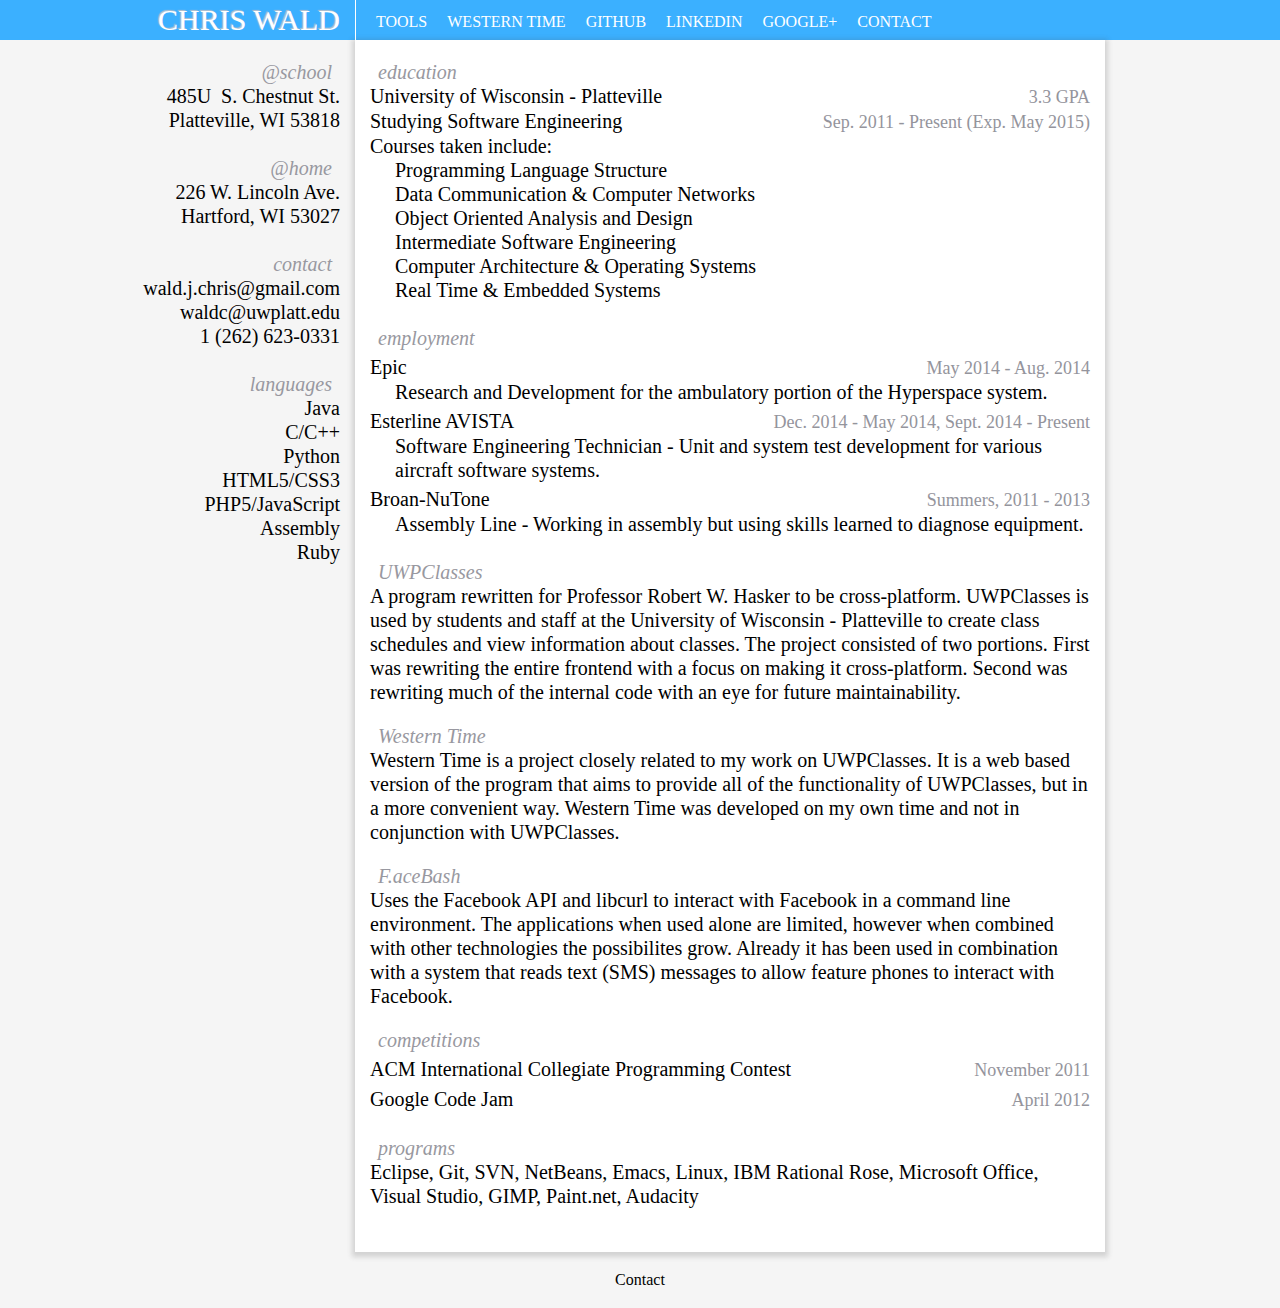
==== resume.html @ 4a400ff7 "Updated bf interpreter." ====
<!DOCTYPE html>

<html>
	<head>
		<title>Chris Wald</title>
		<link rel="stylesheet" href="style/style.css" type="text/css">
		<script type="text/javascript">
		var _gaq = _gaq || [];
		_gaq.push(['_setAccount', 'UA-33980453-1']);
		_gaq.push(['_trackPageview']);

		(function() {
		var ga = document.createElement('script'); ga.type = 'text/javascript'; ga.async = true;
		ga.src = ('https:' == document.location.protocol ? 'https://ssl' : 'http://www') + '.google-analytics.com/ga.js';
		var s = document.getElementsByTagName('script')[0]; s.parentNode.insertBefore(ga, s);
		})();
		</script>
	</head>

	<body>
		<div class="header">
			<div class="wrapper">
				<a class="name" href="index.html">Chris Wald</a>
				<ul class="menu">
					<li onclick="location.href='tools.html'">Tools</li>
					<li onclick="location.href='http://westerntime.chriswald.com'">Western Time</li>
					<li onclick="location.href='http://github.com/chriswald'">GitHub</li>
					<li onclick="location.href='http://www.linkedin.com/in/christopherwald'">LinkedIn</li>
					<li onclick="location.href='https://plus.google.com/u/0/107886694425709998733/about'">Google+</li>
					<li onclick="location.href='mailto:wald.j.chris@gmail.com'">Contact</li>
				</ul>
			</div>
		</div>

		<div class="body">
			<table>
				<tr>
					<td class="col1">
						<h2><a href="https://www.google.com/maps/place/485+S+Chestnut+St,+Platteville,+WI+53818/@42.7299405,-90.4824528,17z/data=!3m1!4b1!4m2!3m1!1s0x87fd250c2211d3c9:0xd3479a0114852129" title="Platteville Map" target="_blank" style="color:inherit;">@school</a></h2>
						485U&nbsp;&nbsp;S. Chestnut St.<br/>
						Platteville, WI 53818<br/>
						<br/>
						<h2><a href="https://www.google.com/maps/preview#!q=226+W+Lincoln+Ave%2C+Hartford%2C+WI&data=!4m11!1m10!2i24!4m8!1m3!1d3640!2d-88.382485!3d43.311374!3m2!1i1280!2i963!4f13.1" title="Hartford Map" target="_blank" style="color:inherit;">@home</a></h2>
						226 W. Lincoln Ave.<br/>
						Hartford, WI 53027<br/>
						<br/>
						<h2>contact</h2>
						<a href="mailto:wald.j.chris@gmail.com" title="Personal Email">wald.j.chris@gmail.com</a><br/>
						<a href="mailto:waldc@uwplatt.edu" title="School Email">waldc@uwplatt.edu</a><br/>
						1 (262) 623-0331<br/><br/>
						<h2>languages</h2>
						Java<br/>
						C/C++<br/>
						Python<br/>
						HTML5/CSS3<br/>
						PHP5/JavaScript<br/>
						Assembly<br/>
						Ruby<br/>
					</td>
					<td class="col2">
						<h2 id="education">education</h2>
						<table>
							<tr>
								<td>University of Wisconsin - Platteville</td>
								<td class="date">3.3 GPA</td>
							</tr>
							<tr>
								<td>Studying Software Engineering</td>
								<td class="date">Sep. 2011 - Present (Exp. May 2015)</td>
							</tr>
						</table>
						<div class="classes">
							<div>Courses taken include:</div>
							<div class="indent">
								Programming Language Structure<br/>
								Data Communication &amp; Computer Networks<br/>
								Object Oriented Analysis and Design<br/>
								Intermediate Software Engineering<br/>
								Computer Architecture &amp; Operating Systems<br/>
								Real Time &amp; Embedded Systems<br/>
							</div>
						</div>
						<br />

						<div id="employment-section">
							<h2 id="employment">employment</h2>
							<table>
								<tr>
									<th><a href="http://www.epic.com" title="Epic Systems Home">Epic</a></th>
									<th><div class="date">May 2014 - Aug. 2014</div></th>
								</tr>
							</table>
							<div class="indent">Research and Development for the ambulatory portion of the Hyperspace system.</div>
							<table>
								<tr>
									<th><a href="http://www.esterline.com/controlsystems/AVISTA/Profile/Overview.aspx" title="Esterline AVISTA Home">Esterline AVISTA</a></th>
									<th><div class="date">Dec. 2014 - May 2014, Sept. 2014 - Present</div></th>
								</tr>
							</table>
							<div class="indent">Software Engineering Technician - Unit and system test development for various aircraft software systems.</div>
							<table>
								<tr>
									<th><a href="http://www.broan-nutone.com" title="Broan-NuTone Home" target="_blank">Broan-NuTone</a></th>
									<th><div class="date">Summers, 2011 - 2013</div></th>
								</tr>
							</table>
							<div class="indent">Assembly Line - Working in assembly but using skills learned to diagnose equipment.</div>
							<br />
						</div>

						<div id="projects-section">
							<div id="uwpclasses" class="project">
								<h2><a href="http://www.uwplatt.edu/csse/tools/uwpclasses" target="_blank">UWPClasses</a></h2>
								<div>A program rewritten for Professor Robert W. Hasker to be cross-platform. UWPClasses is used by students and staff at the University of Wisconsin - Platteville to create class schedules and view information about classes. The project consisted of two portions. First was rewriting the entire frontend with a focus on making it cross-platform. Second was rewriting much of the internal code with an eye for future maintainability.</div>
							</div>

							<div id="westerntime" class="project">
								<h2><a href="http://westerntime.chriswald.com" target="_blank">Western Time</a></h2>
								<div>Western Time is a project closely related to my work on UWPClasses. It is a web based version of the program that aims to provide all of the functionality of UWPClasses, but in a more convenient way. Western Time was developed on my own time and not in conjunction with UWPClasses.</div>
							</div>

							<div id="facebash" class="project">
								<h2><a href="https://github.com/chriswald/FaceBash" title="F.aceBash on GitHub" target="_blank">F.aceBash</a></h2>
								<div>Uses the Facebook API and libcurl to interact with Facebook in a command line environment. The applications when used alone are limited, however when combined with other technologies the possibilites grow. Already it has been used in combination with a system that reads text (SMS) messages to allow feature phones to interact with Facebook.</div>
							</div>
						</div>

						<h2>competitions</h2>
						<table>
							<tr>
								<td>ACM International Collegiate Programming Contest</td>
								<td><div class="date">November 2011</div></td>
							</tr>
							<tr>
								<td>Google Code Jam</td>
								<td><div class="date">April 2012</div></td>
							</tr>
						</table>
						<br />
						<table>
							<tr>
								<th><h2 id="progrmas">programs</h2></th>
							</tr>
							<tr>
								<td>Eclipse, Git, SVN, NetBeans, Emacs, Linux, IBM Rational Rose, Microsoft Office, Visual Studio, GIMP, Paint.net, Audacity</td>
							</tr>
						</table>
						<br />

						<div id="certifications-section" class="hidden">
							<h2 id="certification" class="hidden">certifications</h2>
							<table>
								<tr>
									<td>American Red Cross:</td>
									<td></td>
								</tr>
								<tr>
									<td>Adult and Child CPR/AED</td>
									<td><div class="date">April 2013 - April 2015</div></td>
								</tr>
								<tr>
									<td>Lifeguarding/First Aid</td>
									<td><div class="date">July 2011 - July 2014</div></td>
								</tr>
							</table>
						</div>
					</td>
				</tr>
			</table>
		</div>
		<div class="footer">
			<a href="mailto:wald.j.chris@gmail.com">Contact</a>
		</div>
	</body>
</html>
---- style/style.css ----
html, body, div, span, applet, object, iframe,
h1, h2, h3, h4, h5, h6, p, blockquote, pre,
a, abbr, acronym, address, big, cite, code,
del, dfn, em, img, ins, kbd, q, s, samp,
small, strike, strong, sub, sup, tt, var,
b, u, i, center,
dl, dt, dd, ol, ul, li,
fieldset, form, label, legend,
table, caption, tbody, tfoot, thead, tr, th, td,
article, aside, canvas, details, embed, 
figure, figcaption, footer, header, hgroup, 
menu, nav, output, ruby, section, summary,
time, mark, audio, video {
    margin: 0;
    padding: 0;
    border: 0;
    font-size: 100%;
    font: inherit;
    vertical-align: baseline;
}
/* HTML5 display-role reset for older browsers */
article, aside, details, figcaption, figure, 
footer, header, hgroup, menu, nav, section {
    display: block;
}
body {
    line-height: 1;
}
ol, ul {
    list-style: none;
}
blockquote, q {
    quotes: none;
}
blockquote:before, blockquote:after,
q:before, q:after {
    content: '';
    content: none;
}
table {
    border-collapse: collapse;
    border-spacing: 0;
}

/******************************************
 The start of my stuff.
******************************************/
:root {
   background: whiteSmoke;
   font-family:'Corbel', serif;
}

body {
   background-color: whiteSmoke;
   background-repeat: repeat-y;
   background-position: left top;
   background-size: 100%;
   height: inherit;
}

a, a:active, a:visited{
    text-decoration: none;
    color: inherit;
}

.body a:hover {
    text-decoration: underline;
}

.col2 table {
    width: 100%;
}

.col2 tr td{
    padding: 0px 0px 0px 0px;
}

.classes tr td {
    padding-left: 20px;
}

.classes tr td em {
    color: black;
    text-decoration: underline;
}

.indent {
    padding-left: 25px;
}

.project {
    margin-bottom: 20px;
}

.date{
    text-align: right;
    color: #94949c;
    font-size: 18px;
    padding-top: 6px;
}

th {
    text-align: left;
}

.description {
    padding-left: 20px;
}

h2 {
    font-style: italic;
    color: #9898a0;
}

.header {
    background: #3bb0ff;
    height: 40px;
    line-height: 40px;
    width: 100%;
    text-transform: uppercase;
    top: 0;
    left: 0;
}

.wrapper {
    color: white;
    width: 1080px; /*1100px;*/
    margin: 0px auto;
}

.name {
    font-size: 30px;
    text-shadow: -1px -1px 1px #c0c0c8;
    text-align: right;
    width: 240px;
    float: left;
    padding-right: 15px;
}

@media screen {
    .name {
        color: white;
    }
}

.header .wrapper .menu {
    float: left;
    border-left: 1px solid white;
    padding-left: 10px;
}

.header .wrapper .menu li {
    float: left;
    padding-left: 10px;
    padding-right: 10px;
    cursor: pointer;
    border-top: 3px solid #3bb0ff;
    line-height: 37px;
    
    -webkit-transition: all 0.2s ease-in;
    -moz-transition: all 0.2s ease-in;
    -o-transition: all 0.2s ease-in;
}

.header .wrapper .menu li:hover {
    border-top: 3px solid white;
}

.body {
    color: black;
    width: 1080px; /*1100px;*/
    margin: 0px auto 0px auto;
    font-size: 20px;
    line-height: 24px;
    height: inherit;
}

.body table {
    height: inherit;
}

.body table table {
    margin-top: 0px;
}

.body td {
    padding-left: 15px;
    padding-right: 15px;
    padding-top: 20px;
    padding-bottom: 20px;
}

.body .col1 {
    width: 225px; /*320px;*/
    text-align: right;
}

.body .col1 h2 {
    padding-right: 5px;
    border-right: 3px solid whiteSmoke;

    -webkit-transition: all 0.2s ease-in;
    -moz-transition: all 0.2s ease-in;
    -o-transition: all 0.2s ease-in;
}

.body .col1 h2:hover {
    border-right: 3px solid #3bb0ff;
}

.body .col2 {
    background-color: white;
    width: 720px;
    
    -webkit-box-shadow: 0px 2px 5px 3px rgba(75, 75, 75, 0.2);
    -moz-box-shadow: 0px 2px 5px 3px rgba(75, 75, 75, 0.2);
    box-shadow: 0px 2px 5px 3px rgba(75, 75, 75, 0.2);
}

.body .col2 h2 {
    padding-left: 5px;
    border-left: 3px solid white;

    -webkit-transition: all 0.2s ease-in;
    -moz-transition: all 0.2s ease-in;
    -o-transition: all 0.2s ease-in;
}

.body .col2 h2:hover {
    border-left: 3px solid #3bb0ff;
}

.body .col2 p {
    padding-bottom: 20px;
}

.social {
    padding-left: 20px;
}

.footer {
    background: whiteSmoke;
    text-align: center;
    margin-top: 20px;
    margin-bottom: 20px;
}

.footer a {
    border-bottom: 3px solid whiteSmoke;

    -webkit-transition: all 0.2s ease-in;
    -moz-transition: all 0.2s ease-in;
    -o-transition: all 0.2s ease-in;
}

.footer a:hover {
    border-bottom: 3px solid #3bb0ff;
}

.hidden {
    display: none;
}

@media print {
    .name {
        color: black;
        text-shadow: none;
    }

    .menu {
        display: none;
    }

    .footer {
        display: none;
    }

    .col2 {
        -webkit-box-shadow: none;
        -moz-box-shadow: none;
        box-shadow: none;
    }

    h2 h2:hover {
        border: none;
    }

    #date {
        display: none;
    }

    .header {
        background-color: none;
    }
}
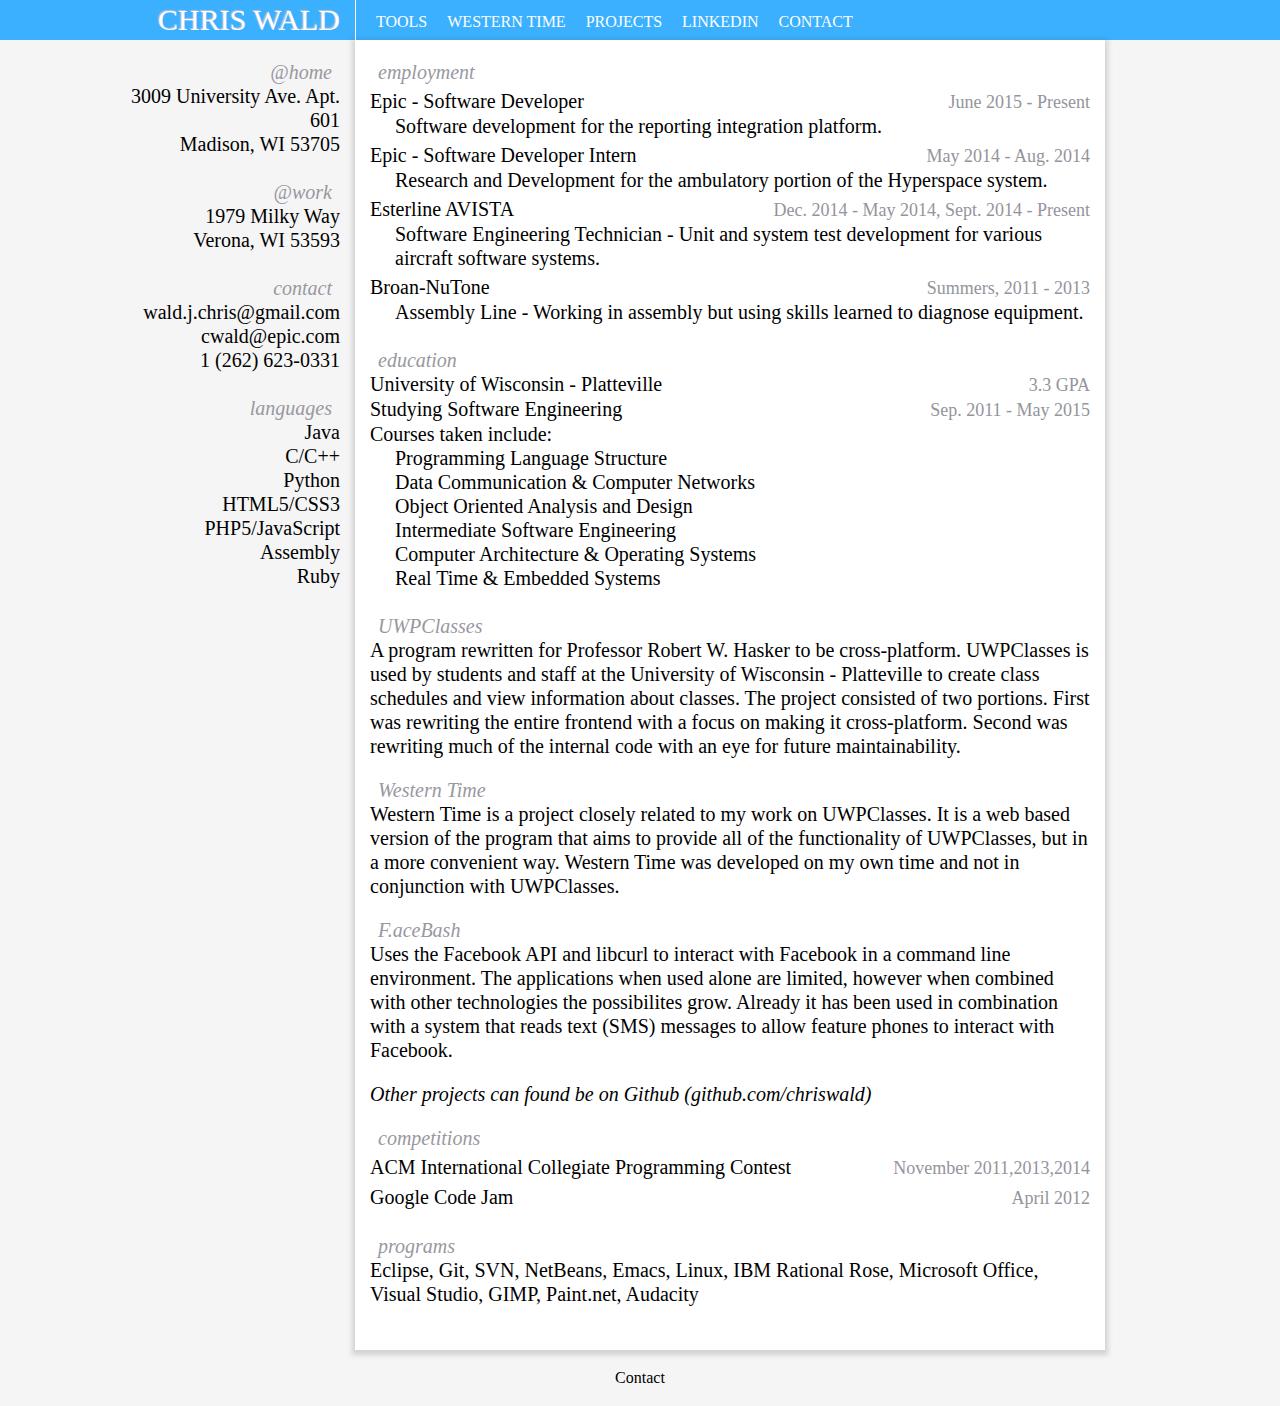
==== commit dbd5fadb: "Fix links to personal projects" ====
--- a/resume.html
+++ b/resume.html
@@ -4,29 +4,17 @@
 	<head>
 		<title>Chris Wald</title>
 		<link rel="stylesheet" href="style/style.css" type="text/css">
-		<script type="text/javascript">
-		var _gaq = _gaq || [];
-		_gaq.push(['_setAccount', 'UA-33980453-1']);
-		_gaq.push(['_trackPageview']);
-
-		(function() {
-		var ga = document.createElement('script'); ga.type = 'text/javascript'; ga.async = true;
-		ga.src = ('https:' == document.location.protocol ? 'https://ssl' : 'http://www') + '.google-analytics.com/ga.js';
-		var s = document.getElementsByTagName('script')[0]; s.parentNode.insertBefore(ga, s);
-		})();
-		</script>
 	</head>
 
 	<body>
 		<div class="header">
 			<div class="wrapper">
-				<a class="name" href="index.html">Chris Wald</a>
+				<a class="name" href="index.php">Chris Wald</a>
 				<ul class="menu">
 					<li onclick="location.href='tools.html'">Tools</li>
 					<li onclick="location.href='http://westerntime.chriswald.com'">Western Time</li>
-					<li onclick="location.href='http://github.com/chriswald'">GitHub</li>
+				<li onclick="location.href='https://gogs.chriswald.com/chriswald'">Projects</li>
 					<li onclick="location.href='http://www.linkedin.com/in/christopherwald'">LinkedIn</li>
-					<li onclick="location.href='https://plus.google.com/u/0/107886694425709998733/about'">Google+</li>
 					<li onclick="location.href='mailto:wald.j.chris@gmail.com'">Contact</li>
 				</ul>
 			</div>
@@ -36,17 +24,17 @@
 			<table>
 				<tr>
 					<td class="col1">
-						<h2><a href="https://www.google.com/maps/place/485+S+Chestnut+St,+Platteville,+WI+53818/@42.7299405,-90.4824528,17z/data=!3m1!4b1!4m2!3m1!1s0x87fd250c2211d3c9:0xd3479a0114852129" title="Platteville Map" target="_blank" style="color:inherit;">@school</a></h2>
-						485U&nbsp;&nbsp;S. Chestnut St.<br/>
-						Platteville, WI 53818<br/>
+						<h2><a href="https://www.google.com/maps/place/Shorewood+House+Apartments,+3009+University+Ave,+Madison,+WI+53705/@43.0749132,-89.4421309,17z/data=!3m1!4b1!4m2!3m1!1s0x8807ac5dc2414619:0x7f46d7955d93a359" title="Madison Map" target="_blank" style="color:inherit;">@home</a></h2>
+						3009 University Ave. Apt. 601<br/>
+						Madison, WI 53705<br/>
 						<br/>
-						<h2><a href="https://www.google.com/maps/preview#!q=226+W+Lincoln+Ave%2C+Hartford%2C+WI&data=!4m11!1m10!2i24!4m8!1m3!1d3640!2d-88.382485!3d43.311374!3m2!1i1280!2i963!4f13.1" title="Hartford Map" target="_blank" style="color:inherit;">@home</a></h2>
-						226 W. Lincoln Ave.<br/>
-						Hartford, WI 53027<br/>
+						<h2><a href="https://www.google.com/maps/place/1979+Milky+Way,+Verona,+WI+53593/@42.9910986,-89.5674219,17z/data=!3m1!4b1!4m2!3m1!1s0x8807ba92ea773439:0xb12b0f6f025197c5" title="Verona Map" target="_blank" style="color:inherit;">@work</a></h2>
+						1979 Milky Way<br/>
+						Verona, WI 53593<br/>
 						<br/>
 						<h2>contact</h2>
 						<a href="mailto:wald.j.chris@gmail.com" title="Personal Email">wald.j.chris@gmail.com</a><br/>
-						<a href="mailto:waldc@uwplatt.edu" title="School Email">waldc@uwplatt.edu</a><br/>
+						<a href="mailto:cwald@epic.com" title="Work Email">cwald@epic.com</a><br/>
 						1 (262) 623-0331<br/><br/>
 						<h2>languages</h2>
 						Java<br/>
@@ -58,35 +46,18 @@
 						Ruby<br/>
 					</td>
 					<td class="col2">
-						<h2 id="education">education</h2>
-						<table>
-							<tr>
-								<td>University of Wisconsin - Platteville</td>
-								<td class="date">3.3 GPA</td>
-							</tr>
-							<tr>
-								<td>Studying Software Engineering</td>
-								<td class="date">Sep. 2011 - Present (Exp. May 2015)</td>
-							</tr>
-						</table>
-						<div class="classes">
-							<div>Courses taken include:</div>
-							<div class="indent">
-								Programming Language Structure<br/>
-								Data Communication &amp; Computer Networks<br/>
-								Object Oriented Analysis and Design<br/>
-								Intermediate Software Engineering<br/>
-								Computer Architecture &amp; Operating Systems<br/>
-								Real Time &amp; Embedded Systems<br/>
-							</div>
-						</div>
-						<br />
-
 						<div id="employment-section">
 							<h2 id="employment">employment</h2>
 							<table>
 								<tr>
-									<th><a href="http://www.epic.com" title="Epic Systems Home">Epic</a></th>
+									<th><a href="http://www.epic.com" title="Epic Systems Home">Epic - Software Developer</a></th>
+									<th><div class="date">June 2015 - Present</div></th>
+								</tr>
+							</table>
+							<div class="indent">Software development for the reporting integration platform.</div>
+							<table>
+								<tr>
+									<th><a href="http://www.epic.com" title="Epic Systems Home">Epic - Software Developer Intern</a></th>
 									<th><div class="date">May 2014 - Aug. 2014</div></th>
 								</tr>
 							</table>
@@ -108,6 +79,32 @@
 							<br />
 						</div>
 
+						<div id="education-section">
+							<h2 id="education">education</h2>
+							<table>
+								<tr>
+									<td>University of Wisconsin - Platteville</td>
+									<td class="date">3.3 GPA</td>
+								</tr>
+								<tr>
+									<td>Studying Software Engineering</td>
+									<td class="date">Sep. 2011 -  May 2015</td>
+								</tr>
+							</table>
+							<div class="classes">
+								<div>Courses taken include:</div>
+								<div class="indent">
+									Programming Language Structure<br/>
+									Data Communication &amp; Computer Networks<br/>
+									Object Oriented Analysis and Design<br/>
+									Intermediate Software Engineering<br/>
+									Computer Architecture &amp; Operating Systems<br/>
+									Real Time &amp; Embedded Systems<br/>
+								</div>
+							</div>
+							<br />
+						</div>
+
 						<div id="projects-section">
 							<div id="uwpclasses" class="project">
 								<h2><a href="http://www.uwplatt.edu/csse/tools/uwpclasses" target="_blank">UWPClasses</a></h2>
@@ -123,29 +120,32 @@
 								<h2><a href="https://github.com/chriswald/FaceBash" title="F.aceBash on GitHub" target="_blank">F.aceBash</a></h2>
 								<div>Uses the Facebook API and libcurl to interact with Facebook in a command line environment. The applications when used alone are limited, however when combined with other technologies the possibilites grow. Already it has been used in combination with a system that reads text (SMS) messages to allow feature phones to interact with Facebook.</div>
 							</div>
+							<p style="font-style:italic;">Other projects can found be on Github (<a href="https://github.com/chriswald" target="_blank">github.com/chriswald</a>)</p>
 						</div>
 
-						<h2>competitions</h2>
-						<table>
-							<tr>
-								<td>ACM International Collegiate Programming Contest</td>
-								<td><div class="date">November 2011</div></td>
-							</tr>
-							<tr>
-								<td>Google Code Jam</td>
-								<td><div class="date">April 2012</div></td>
-							</tr>
-						</table>
-						<br />
-						<table>
-							<tr>
-								<th><h2 id="progrmas">programs</h2></th>
-							</tr>
-							<tr>
-								<td>Eclipse, Git, SVN, NetBeans, Emacs, Linux, IBM Rational Rose, Microsoft Office, Visual Studio, GIMP, Paint.net, Audacity</td>
-							</tr>
-						</table>
-						<br />
+						<div id="competitions-sections">
+							<h2 id="competitions">competitions</h2>
+							<table>
+								<tr>
+									<td>ACM International Collegiate Programming Contest</td>
+									<td><div class="date">November 2011,2013,2014</div></td>
+								</tr>
+								<tr>
+									<td>Google Code Jam</td>
+									<td><div class="date">April 2012</div></td>
+								</tr>
+							</table>
+							<br />
+							<table>
+								<tr>
+									<th><h2 id="progrmas">programs</h2></th>
+								</tr>
+								<tr>
+									<td>Eclipse, Git, SVN, NetBeans, Emacs, Linux, IBM Rational Rose, Microsoft Office, Visual Studio, GIMP, Paint.net, Audacity</td>
+								</tr>
+							</table>
+							<br />
+						</div>
 
 						<div id="certifications-section" class="hidden">
 							<h2 id="certification" class="hidden">certifications</h2>
@@ -172,4 +172,4 @@
 			<a href="mailto:wald.j.chris@gmail.com">Contact</a>
 		</div>
 	</body>
-</html>+</html>
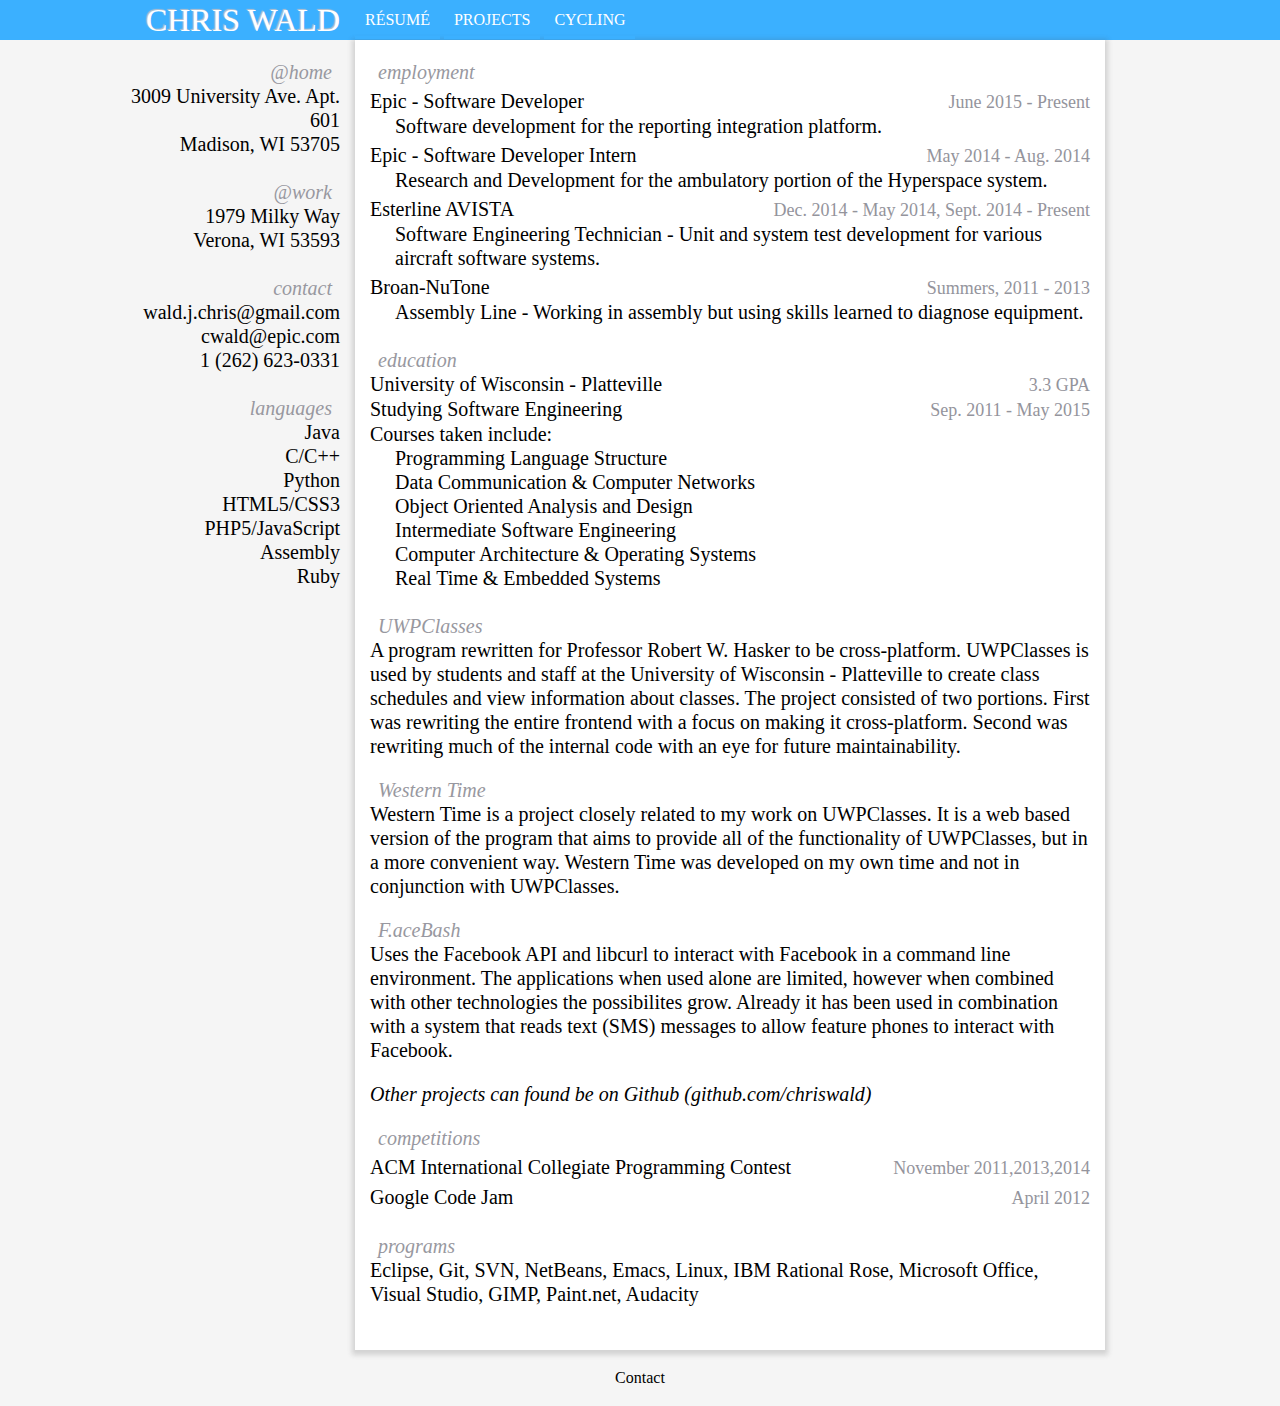
==== commit a3328ce8: "Housekeeping" ====
--- a/resume.html
+++ b/resume.html
@@ -10,13 +10,10 @@
 		<div class="header">
 			<div class="wrapper">
 				<a class="name" href="index.php">Chris Wald</a>
-				<ul class="menu">
-					<li onclick="location.href='tools.html'">Tools</li>
-					<li onclick="location.href='http://westerntime.chriswald.com'">Western Time</li>
-				<li onclick="location.href='https://gogs.chriswald.com/chriswald'">Projects</li>
-					<li onclick="location.href='http://www.linkedin.com/in/christopherwald'">LinkedIn</li>
-					<li onclick="location.href='mailto:wald.j.chris@gmail.com'">Contact</li>
-				</ul>
+				
+				<a href="resume.html"><div class="menulink">R&eacute;sum&eacute;</div></a>
+				<a href="https://gogs.chriswald.com/chriswald"><div class="menulink">Projects</div></a>
+				<a href="https://www.strava.com/athletes/chriswald"><div class="menulink">Cycling</div></a>
 			</div>
 		</div>
 
--- a/style/style.css
+++ b/style/style.css
@@ -124,12 +124,12 @@
 
 .wrapper {
     color: white;
-    width: 1080px; /*1100px;*/
+    width: 1080px;
     margin: 0px auto;
 }
 
 .name {
-    font-size: 30px;
+    font-size: 2em;
     text-shadow: -1px -1px 1px #c0c0c8;
     text-align: right;
     width: 240px;
@@ -143,27 +143,29 @@
     }
 }
 
-.header .wrapper .menu {
-    float: left;
-    border-left: 1px solid white;
-    padding-left: 10px;
-}
-
-.header .wrapper .menu li {
-    float: left;
+.menulink
+{
+	color: white;
+	text-decoration: none;
+	
+	display: inline-block;
+	vertical-align: middle;
+	
     padding-left: 10px;
     padding-right: 10px;
-    cursor: pointer;
     border-top: 3px solid #3bb0ff;
-    line-height: 37px;
+    border-bottom: 3px solid #3bb0ff;
+    line-height: 2em;
+	margin-top: -3px;
     
     -webkit-transition: all 0.2s ease-in;
     -moz-transition: all 0.2s ease-in;
     -o-transition: all 0.2s ease-in;
 }
 
-.header .wrapper .menu li:hover {
+.menulink:hover {
     border-top: 3px solid white;
+    border-bottom: 3px solid white;
 }
 
 .body {
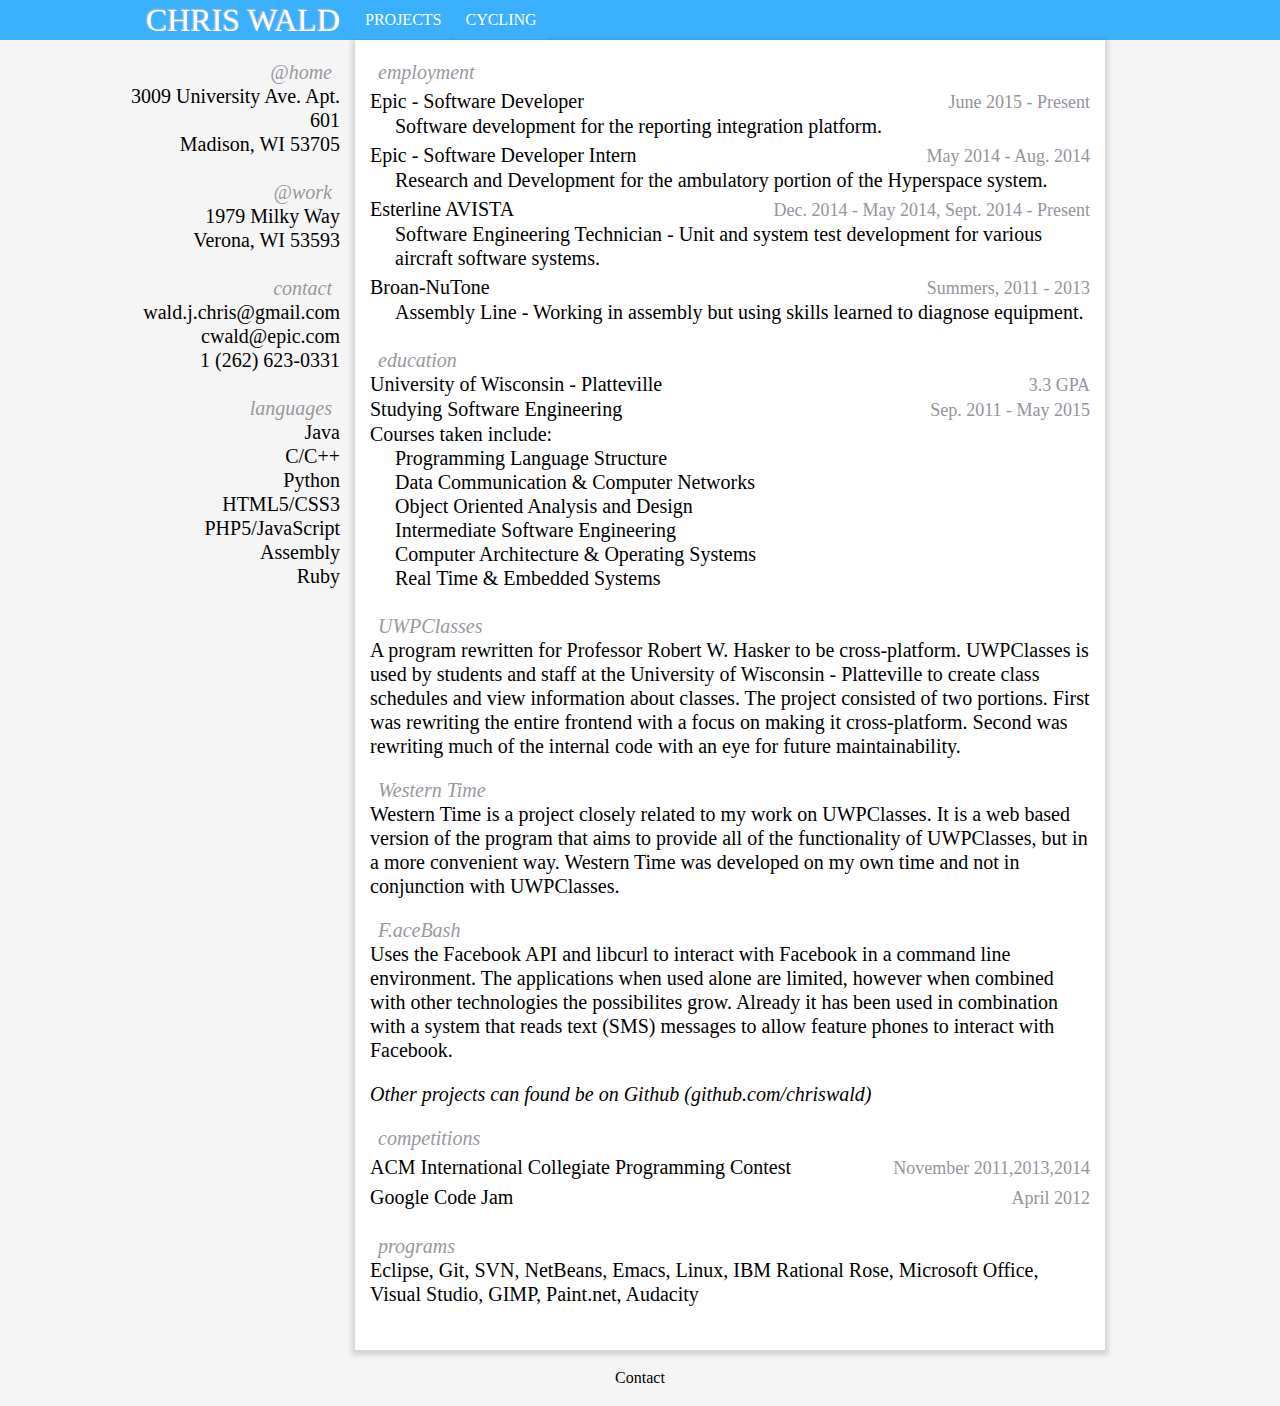
==== commit 273f07ea: "The resume doesn't need a menu link to itself" ====
--- a/resume.html
+++ b/resume.html
@@ -9,9 +9,8 @@
 	<body>
 		<div class="header">
 			<div class="wrapper">
-				<a class="name" href="index.php">Chris Wald</a>
+				<a class="name" href="/">Chris Wald</a>
 				
-				<a href="resume.html"><div class="menulink">R&eacute;sum&eacute;</div></a>
 				<a href="https://gogs.chriswald.com/chriswald"><div class="menulink">Projects</div></a>
 				<a href="https://www.strava.com/athletes/chriswald"><div class="menulink">Cycling</div></a>
 			</div>
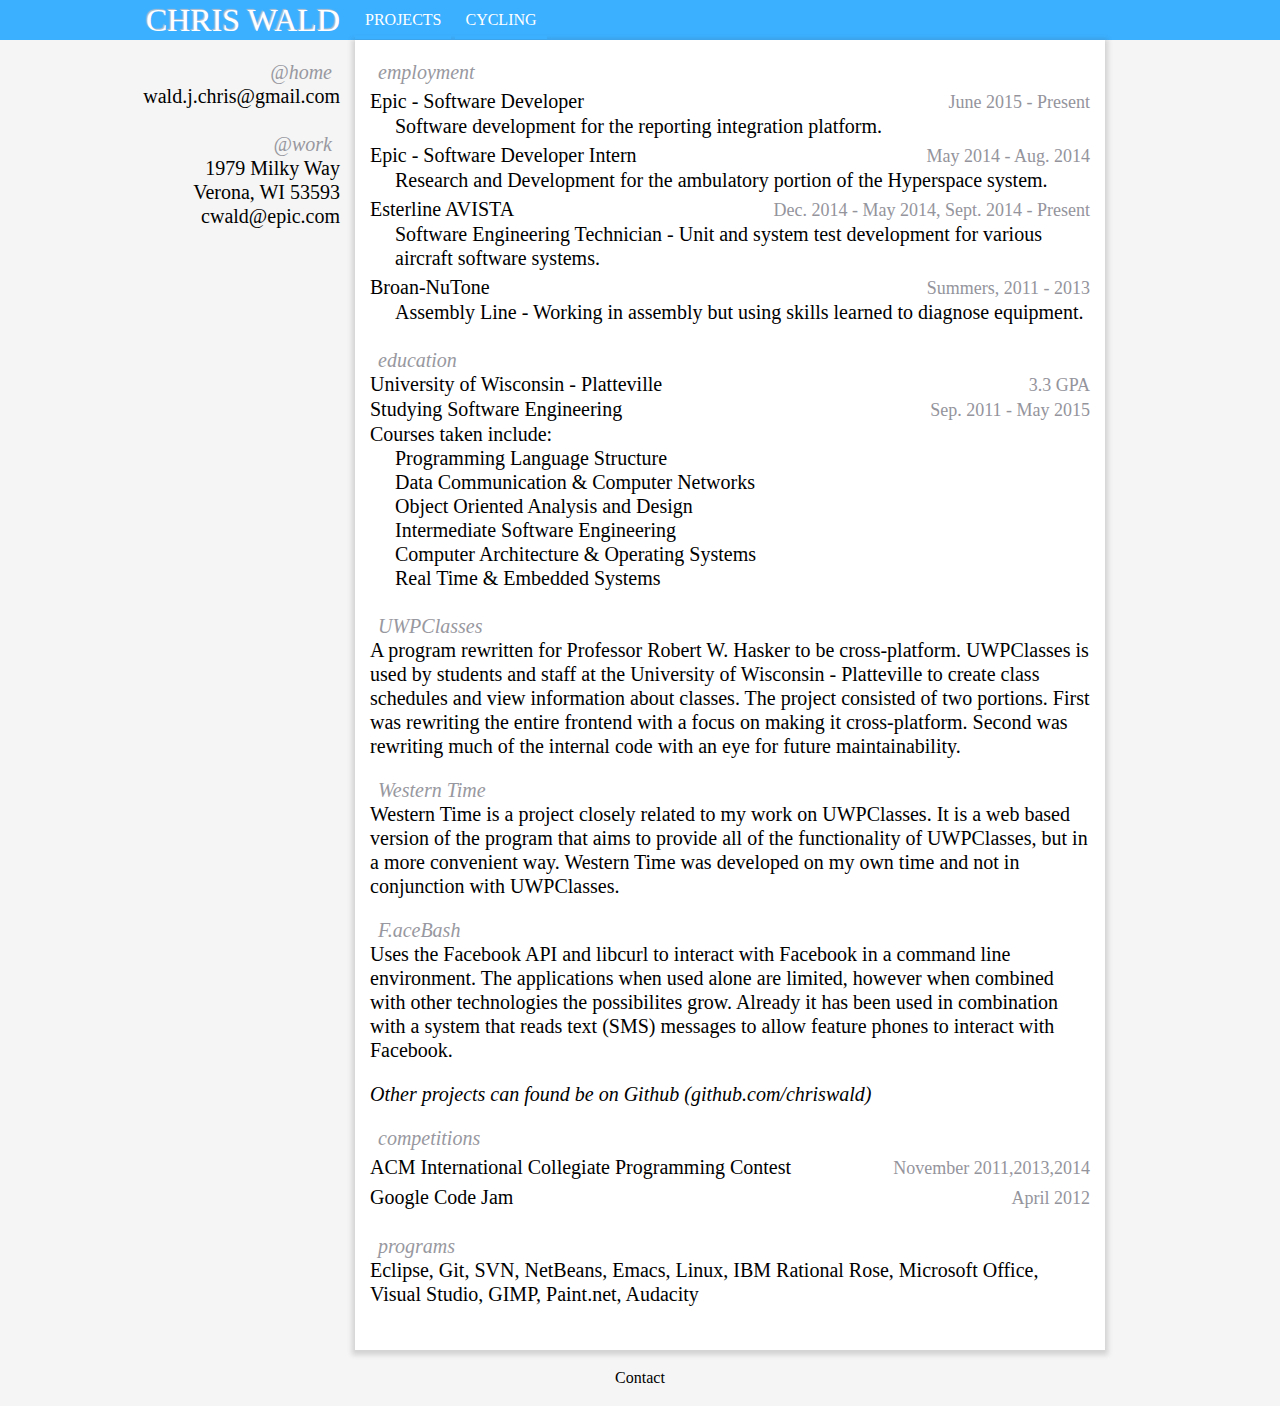
==== commit 85f88a71: "Remove outdated contact info" ====
--- a/resume.html
+++ b/resume.html
@@ -20,26 +20,14 @@
 			<table>
 				<tr>
 					<td class="col1">
-						<h2><a href="https://www.google.com/maps/place/Shorewood+House+Apartments,+3009+University+Ave,+Madison,+WI+53705/@43.0749132,-89.4421309,17z/data=!3m1!4b1!4m2!3m1!1s0x8807ac5dc2414619:0x7f46d7955d93a359" title="Madison Map" target="_blank" style="color:inherit;">@home</a></h2>
-						3009 University Ave. Apt. 601<br/>
-						Madison, WI 53705<br/>
+						<h2>@home</h2>
+						<a href="mailto:wald.j.chris@gmail.com" title="Personal Email">wald.j.chris@gmail.com</a><br/>
 						<br/>
 						<h2><a href="https://www.google.com/maps/place/1979+Milky+Way,+Verona,+WI+53593/@42.9910986,-89.5674219,17z/data=!3m1!4b1!4m2!3m1!1s0x8807ba92ea773439:0xb12b0f6f025197c5" title="Verona Map" target="_blank" style="color:inherit;">@work</a></h2>
 						1979 Milky Way<br/>
 						Verona, WI 53593<br/>
+						<a href="mailto:cwald@epic.com" title="Work Email">cwald@epic.com</a><br/>
 						<br/>
-						<h2>contact</h2>
-						<a href="mailto:wald.j.chris@gmail.com" title="Personal Email">wald.j.chris@gmail.com</a><br/>
-						<a href="mailto:cwald@epic.com" title="Work Email">cwald@epic.com</a><br/>
-						1 (262) 623-0331<br/><br/>
-						<h2>languages</h2>
-						Java<br/>
-						C/C++<br/>
-						Python<br/>
-						HTML5/CSS3<br/>
-						PHP5/JavaScript<br/>
-						Assembly<br/>
-						Ruby<br/>
 					</td>
 					<td class="col2">
 						<div id="employment-section">
